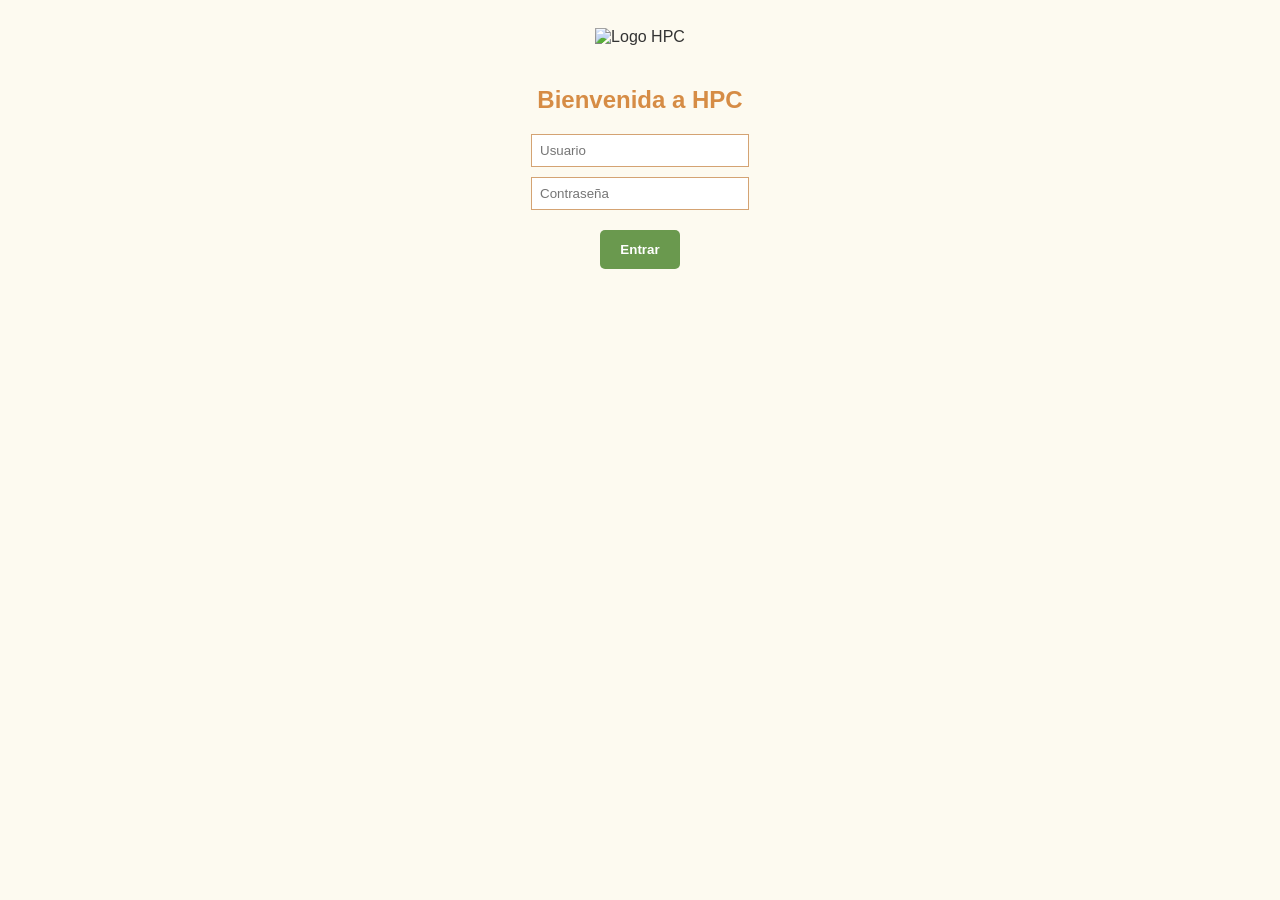
==== index.html @ 6eed102f "Update index.html" ====
<!DOCTYPE html>
<html lang="es">
<head>
    <meta charset="UTF-8">
    <title>Hello Produce Corp - Pedidos</title>
    <style>
        body { font-family: sans-serif; background: #fdfaf0; color: #333; padding: 20px; text-align: center; }
        .hidden { display: none; }
        .logo { width: 150px; margin-bottom: 20px; }
        .producto { border-bottom: 1px solid #d4a373; padding: 15px; display: flex; justify-content: space-between; align-items: center; max-width: 500px; margin: 0 auto; }
        h1, h2 { color: #d68c45; }
        button { background-color: #6a994e; color: white; border: none; padding: 12px 20px; cursor: pointer; border-radius: 5px; margin-top: 10px; font-weight: bold; }
        button:hover { background-color: #386641; }
        input { border: 1px solid #d4a373; padding: 8px; width: 60px; }
    </style>
</head>
<body>

    <!-- Aquí va tu logo (asegúrate de tener el archivo logo.png en tu repositorio) -->
    <img src="logo.png" alt="Logo HPC" class="logo">

    <!-- Pantalla de Login -->
    <div id="login-screen">
        <h2>Bienvenida a HPC</h2>
        <input type="text" id="user" placeholder="Usuario" style="width: 200px; margin-bottom: 10px;"><br>
        <input type="password" id="pass" placeholder="Contraseña" style="width: 200px; margin-bottom: 10px;"><br>
        <button onclick="login()">Entrar</button>
    </div>

    <!-- Pantalla de Catálogo -->
    <div id="app-screen" class="hidden">
        <h1>Catálogo Hello Produce Corp</h1>
        <div id="lista-productos"></div>
        <button onclick="enviarPedido()">Enviar Pedido</button>
        
        <div id="admin-section" class="hidden">
            <h2 style="color:#6a994e; margin-top:30px;">Panel Administrativo</h2>
            <button onclick="verConsolidado()">Ver Total Despachos</button>
            <button onclick="agregarUsuario()" style="background-color: #d68c45;">Agregar Cliente</button>
        </div>
    </div>

    <script src="gemini-code-1779920088639.js"></script>
</body>
</html>
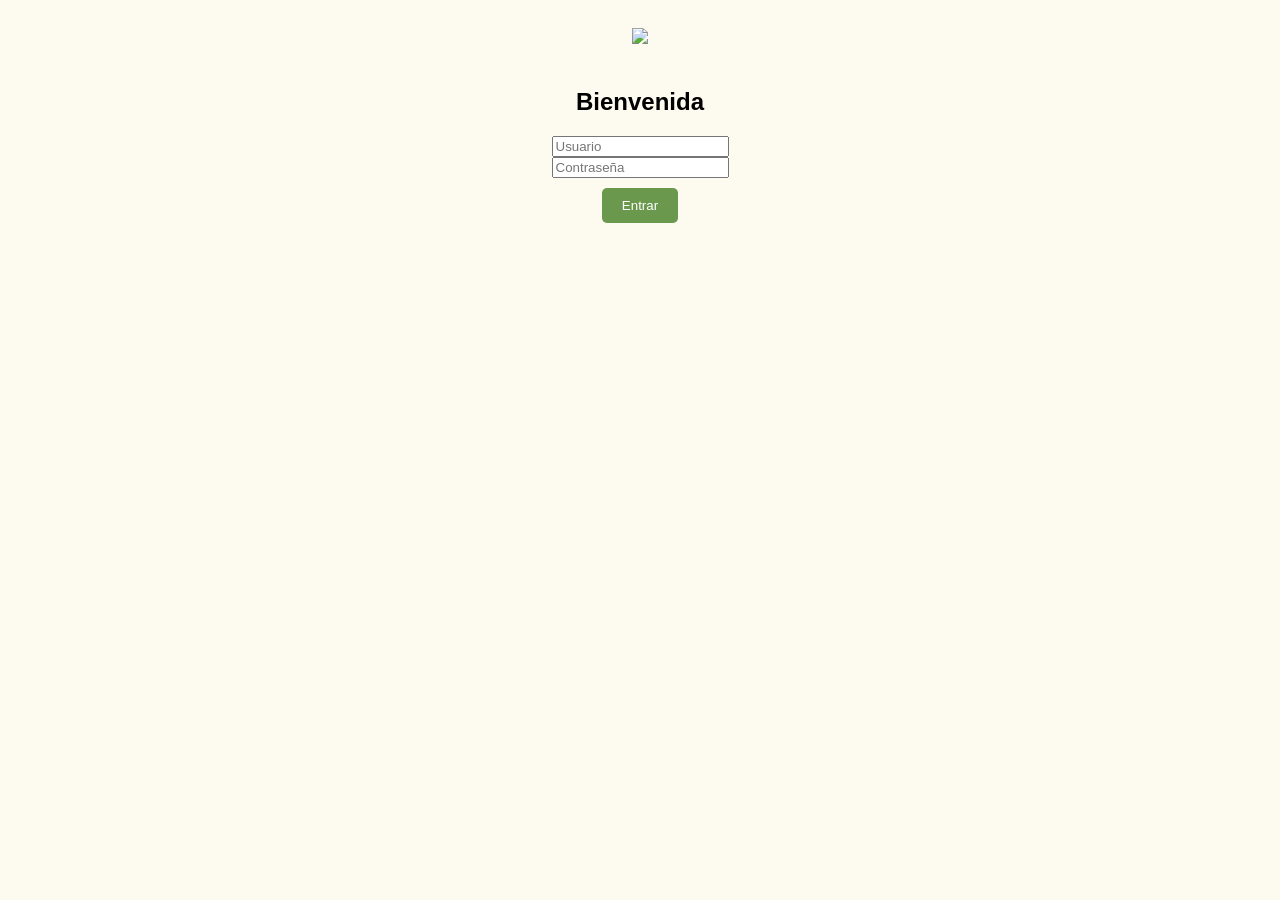
==== commit 6483d501: "Update index.html" ====
--- a/index.html
+++ b/index.html
@@ -2,44 +2,35 @@
 <html lang="es">
 <head>
     <meta charset="UTF-8">
-    <title>Hello Produce Corp - Pedidos</title>
+    <title>Hello Produce Corp</title>
     <style>
-        body { font-family: sans-serif; background: #fdfaf0; color: #333; padding: 20px; text-align: center; }
+        body { font-family: sans-serif; background: #fdfaf0; padding: 20px; text-align: center; }
+        .logo { width: 150px; margin-bottom: 20px; }
+        .producto { border-bottom: 1px solid #d4a373; padding: 10px; display: flex; justify-content: space-between; align-items: center; max-width: 400px; margin: 0 auto; }
+        button { background: #6a994e; color: white; border: none; padding: 10px 20px; border-radius: 5px; cursor: pointer; margin-top: 10px; }
         .hidden { display: none; }
-        .logo { width: 150px; margin-bottom: 20px; }
-        .producto { border-bottom: 1px solid #d4a373; padding: 15px; display: flex; justify-content: space-between; align-items: center; max-width: 500px; margin: 0 auto; }
-        h1, h2 { color: #d68c45; }
-        button { background-color: #6a994e; color: white; border: none; padding: 12px 20px; cursor: pointer; border-radius: 5px; margin-top: 10px; font-weight: bold; }
-        button:hover { background-color: #386641; }
-        input { border: 1px solid #d4a373; padding: 8px; width: 60px; }
     </style>
 </head>
 <body>
-
-    <!-- Aquí va tu logo (asegúrate de tener el archivo logo.png en tu repositorio) -->
-    <img src="logo.png" alt="Logo HPC" class="logo">
-
-    <!-- Pantalla de Login -->
+    <img src="HPC%20%E2%80%94%20Cat%C3%A1logo%20Mayorista%20Premium_files/logo-hpc-CLIYfN25.jpeg" class="logo">
+    
     <div id="login-screen">
-        <h2>Bienvenida a HPC</h2>
-        <input type="text" id="user" placeholder="Usuario" style="width: 200px; margin-bottom: 10px;"><br>
-        <input type="password" id="pass" placeholder="Contraseña" style="width: 200px; margin-bottom: 10px;"><br>
+        <h2>Bienvenida</h2>
+        <input type="text" id="user" placeholder="Usuario"><br>
+        <input type="password" id="pass" placeholder="Contraseña"><br>
         <button onclick="login()">Entrar</button>
     </div>
-
-    <!-- Pantalla de Catálogo -->
     <div id="app-screen" class="hidden">
-        <h1>Catálogo Hello Produce Corp</h1>
+        <h1>Catálogo</h1>
         <div id="lista-productos"></div>
         <button onclick="enviarPedido()">Enviar Pedido</button>
-        
         <div id="admin-section" class="hidden">
-            <h2 style="color:#6a994e; margin-top:30px;">Panel Administrativo</h2>
-            <button onclick="verConsolidado()">Ver Total Despachos</button>
-            <button onclick="agregarUsuario()" style="background-color: #d68c45;">Agregar Cliente</button>
+            <hr>
+            <h3>Panel Admin</h3>
+            <button onclick="verConsolidado()">Ver Despachos</button>
+            <button onclick="agregarUsuario()" style="background:#d68c45;">Agregar Cliente</button>
         </div>
     </div>
-
     <script src="gemini-code-1779920088639.js"></script>
 </body>
 </html>
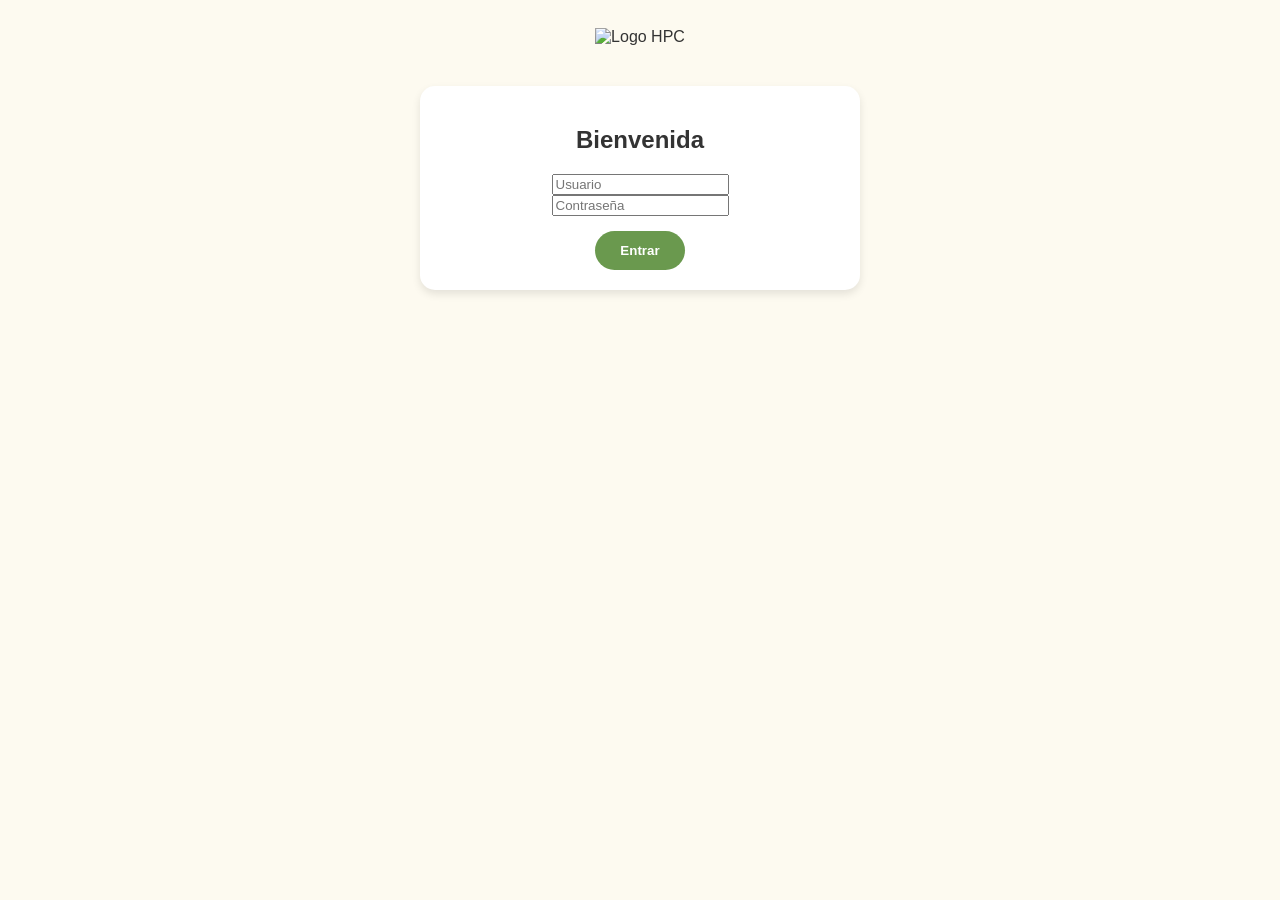
==== commit b84483d4: "Update index.html" ====
--- a/index.html
+++ b/index.html
@@ -4,23 +4,29 @@
     <meta charset="UTF-8">
     <title>Hello Produce Corp</title>
     <style>
-        body { font-family: sans-serif; background: #fdfaf0; padding: 20px; text-align: center; }
+        body { font-family: 'Segoe UI', sans-serif; background: #fdfaf0; color: #333; padding: 20px; text-align: center; }
         .logo { width: 150px; margin-bottom: 20px; }
-        .producto { border-bottom: 1px solid #d4a373; padding: 10px; display: flex; justify-content: space-between; align-items: center; max-width: 400px; margin: 0 auto; }
-        button { background: #6a994e; color: white; border: none; padding: 10px 20px; border-radius: 5px; cursor: pointer; margin-top: 10px; }
+        .card { background: white; border-radius: 15px; padding: 20px; box-shadow: 0 4px 8px rgba(0,0,0,0.1); max-width: 400px; margin: 20px auto; }
+        .producto { display: flex; justify-content: space-between; align-items: center; padding: 10px 0; border-bottom: 1px solid #eee; }
+        button { background: #6a994e; color: white; border: none; padding: 12px 25px; border-radius: 25px; cursor: pointer; font-weight: bold; margin-top: 15px; }
+        button:hover { background: #386641; }
+        input[type="number"] { width: 50px; padding: 5px; border: 1px solid #ddd; border-radius: 5px; }
         .hidden { display: none; }
     </style>
 </head>
 <body>
-    <img src="HPC%20%E2%80%94%20Cat%C3%A1logo%20Mayorista%20Premium_files/logo-hpc-CLIYfN25.jpeg" class="logo">
-    
-    <div id="login-screen">
+
+    <!-- Logo con la ruta corregida a tu carpeta -->
+    <img src="HPC%20%E2%80%94%20Cat%C3%A1logo%20Mayorista%20Premium_files/logo-hpc-CLIYfN25.jpeg" alt="Logo HPC" class="logo">
+
+    <div id="login-screen" class="card">
         <h2>Bienvenida</h2>
         <input type="text" id="user" placeholder="Usuario"><br>
         <input type="password" id="pass" placeholder="Contraseña"><br>
         <button onclick="login()">Entrar</button>
     </div>
-    <div id="app-screen" class="hidden">
+
+    <div id="app-screen" class="hidden" class="card">
         <h1>Catálogo</h1>
         <div id="lista-productos"></div>
         <button onclick="enviarPedido()">Enviar Pedido</button>
@@ -31,6 +37,7 @@
             <button onclick="agregarUsuario()" style="background:#d68c45;">Agregar Cliente</button>
         </div>
     </div>
+
     <script src="gemini-code-1779920088639.js"></script>
 </body>
 </html>
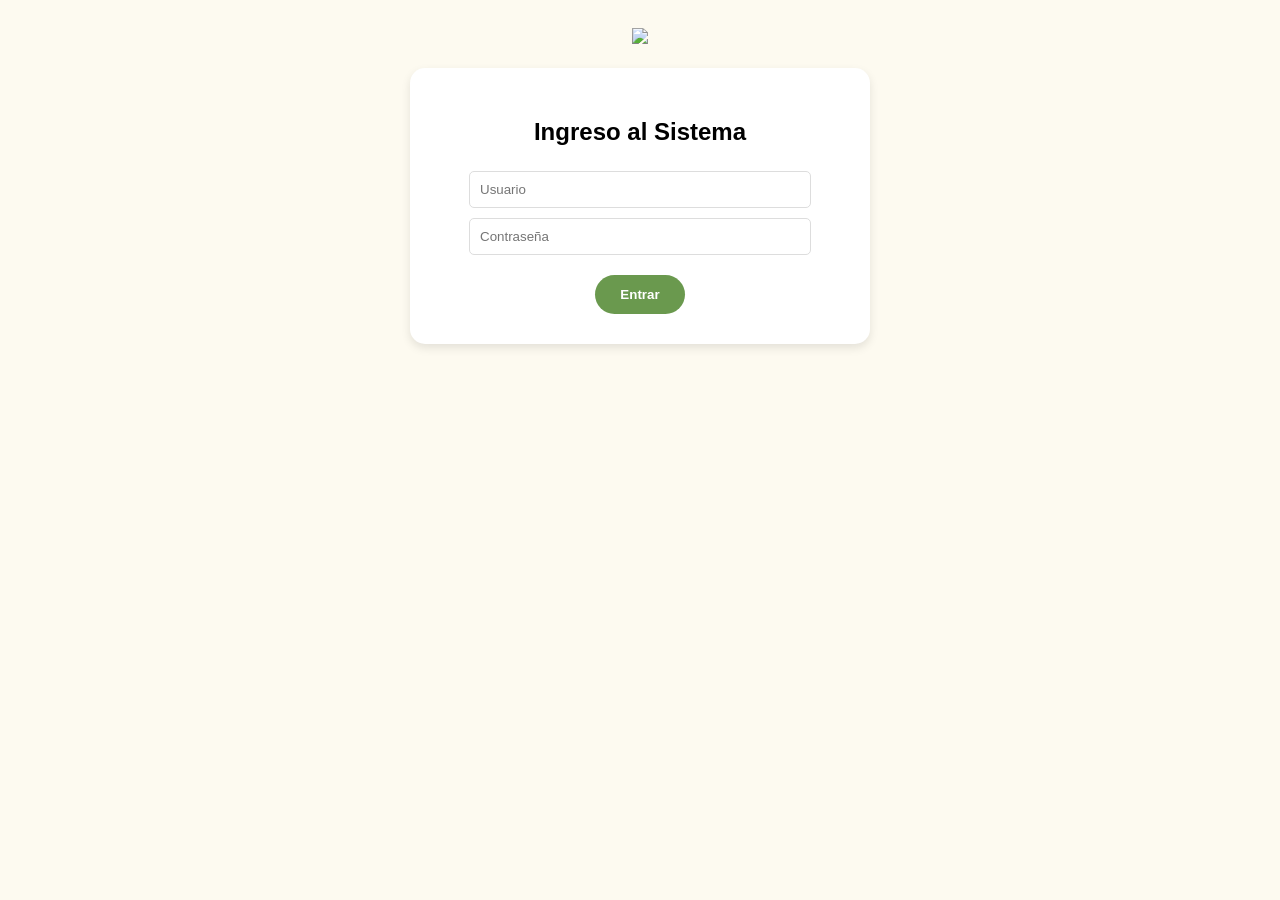
==== commit f01b392e: "Update index.html" ====
--- a/index.html
+++ b/index.html
@@ -2,39 +2,32 @@
 <html lang="es">
 <head>
     <meta charset="UTF-8">
-    <title>Hello Produce Corp</title>
+    <title>Hello Produce Corp - Sistema</title>
     <style>
-        body { font-family: 'Segoe UI', sans-serif; background: #fdfaf0; color: #333; padding: 20px; text-align: center; }
-        .logo { width: 150px; margin-bottom: 20px; }
-        .card { background: white; border-radius: 15px; padding: 20px; box-shadow: 0 4px 8px rgba(0,0,0,0.1); max-width: 400px; margin: 20px auto; }
-        .producto { display: flex; justify-content: space-between; align-items: center; padding: 10px 0; border-bottom: 1px solid #eee; }
-        button { background: #6a994e; color: white; border: none; padding: 12px 25px; border-radius: 25px; cursor: pointer; font-weight: bold; margin-top: 15px; }
-        button:hover { background: #386641; }
-        input[type="number"] { width: 50px; padding: 5px; border: 1px solid #ddd; border-radius: 5px; }
-        .hidden { display: none; }
+        body { font-family: sans-serif; background: #fdfaf0; padding: 20px; text-align: center; }
+        .logo { width: 160px; margin-bottom: 20px; }
+        .card { background: white; padding: 30px; border-radius: 15px; box-shadow: 0 4px 10px rgba(0,0,0,0.1); max-width: 400px; margin: 0 auto; }
+        button { background: #6a994e; color: white; border: none; padding: 12px 25px; border-radius: 20px; cursor: pointer; font-weight: bold; margin-top: 15px; }
+        input { padding: 10px; margin: 5px; width: 80%; border: 1px solid #ddd; border-radius: 5px; }
     </style>
 </head>
 <body>
-
-    <!-- Logo con la ruta corregida a tu carpeta -->
-    <img src="HPC%20%E2%80%94%20Cat%C3%A1logo%20Mayorista%20Premium_files/logo-hpc-CLIYfN25.jpeg" alt="Logo HPC" class="logo">
-
-    <div id="login-screen" class="card">
-        <h2>Bienvenida</h2>
-        <input type="text" id="user" placeholder="Usuario"><br>
-        <input type="password" id="pass" placeholder="Contraseña"><br>
+    <img src="HPC%20%E2%80%94%20Cat%C3%A1logo%20Mayorista%20Premium_files/logo-hpc-CLIYfN25.jpeg" class="logo">
+    
+    <div id="login" class="card">
+        <h2>Ingreso al Sistema</h2>
+        <input type="text" id="user" placeholder="Usuario">
+        <input type="password" id="pass" placeholder="Contraseña">
         <button onclick="login()">Entrar</button>
     </div>
 
-    <div id="app-screen" class="hidden" class="card">
-        <h1>Catálogo</h1>
-        <div id="lista-productos"></div>
-        <button onclick="enviarPedido()">Enviar Pedido</button>
-        <div id="admin-section" class="hidden">
+    <div id="app" style="display:none;" class="card">
+        <h2 id="welcome-msg"></h2>
+        <div id="catalogo"></div>
+        <button id="btn-accion" onclick="procesar()">Generar Pre-Factura</button>
+        <div id="admin-panel" style="display:none; margin-top:20px;">
             <hr>
-            <h3>Panel Admin</h3>
-            <button onclick="verConsolidado()">Ver Despachos</button>
-            <button onclick="agregarUsuario()" style="background:#d68c45;">Agregar Cliente</button>
+            <button onclick="verTotal()" style="background:#d68c45;">Ver Total Despachos</button>
         </div>
     </div>
 
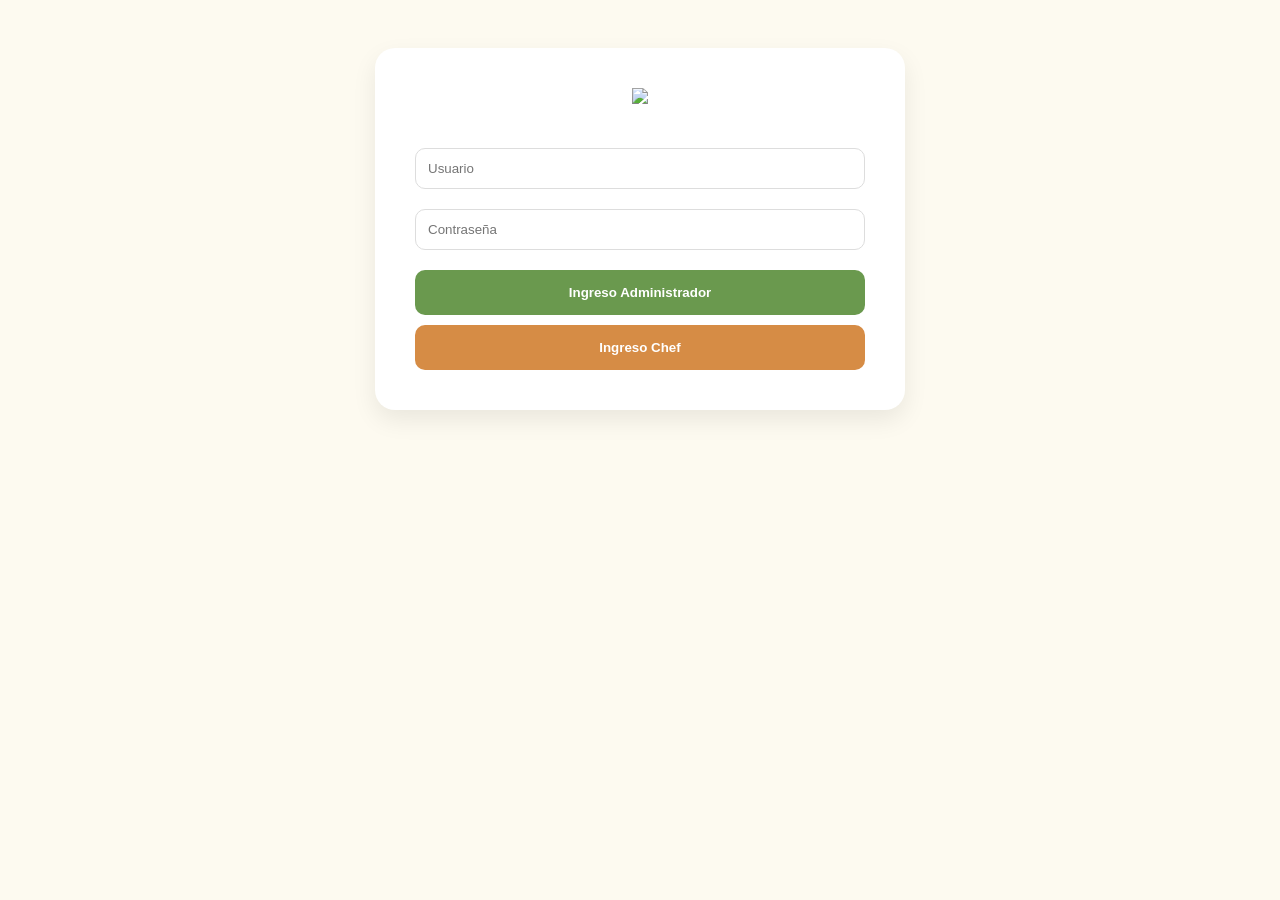
==== commit cb1eeeb7: "Update index.html" ====
--- a/index.html
+++ b/index.html
@@ -2,35 +2,45 @@
 <html lang="es">
 <head>
     <meta charset="UTF-8">
-    <title>Hello Produce Corp - Sistema</title>
+    <title>Hello Produce Corp - Premium</title>
     <style>
-        body { font-family: sans-serif; background: #fdfaf0; padding: 20px; text-align: center; }
-        .logo { width: 160px; margin-bottom: 20px; }
-        .card { background: white; padding: 30px; border-radius: 15px; box-shadow: 0 4px 10px rgba(0,0,0,0.1); max-width: 400px; margin: 0 auto; }
-        button { background: #6a994e; color: white; border: none; padding: 12px 25px; border-radius: 20px; cursor: pointer; font-weight: bold; margin-top: 15px; }
-        input { padding: 10px; margin: 5px; width: 80%; border: 1px solid #ddd; border-radius: 5px; }
+        :root { --primary: #6a994e; --secondary: #d68c45; --bg: #fdfaf0; }
+        body { font-family: 'Segoe UI', sans-serif; background: var(--bg); color: #333; display: flex; justify-content: center; padding: 40px 20px; }
+        .card { background: white; padding: 40px; border-radius: 20px; box-shadow: 0 10px 25px rgba(0,0,0,0.08); width: 100%; max-width: 450px; text-align: center; }
+        .logo { width: 180px; margin-bottom: 30px; }
+        h1 { color: var(--primary); font-size: 24px; }
+        input { width: 100%; padding: 12px; margin: 10px 0; border: 1px solid #ddd; border-radius: 10px; box-sizing: border-box; }
+        button { background: var(--primary); color: white; border: none; padding: 15px; border-radius: 10px; width: 100%; cursor: pointer; font-weight: bold; margin-top: 10px; transition: 0.3s; }
+        button:hover { opacity: 0.9; }
+        .admin-btn { background: var(--secondary); }
+        .producto-row { display: flex; justify-content: space-between; align-items: center; padding: 15px 0; border-bottom: 1px solid #f0f0f0; }
+        .hidden { display: none; }
     </style>
 </head>
 <body>
+
+<div class="card">
     <img src="HPC%20%E2%80%94%20Cat%C3%A1logo%20Mayorista%20Premium_files/logo-hpc-CLIYfN25.jpeg" class="logo">
     
-    <div id="login" class="card">
-        <h2>Ingreso al Sistema</h2>
+    <!-- Pantalla Login -->
+    <div id="login-screen">
         <input type="text" id="user" placeholder="Usuario">
         <input type="password" id="pass" placeholder="Contraseña">
-        <button onclick="login()">Entrar</button>
+        <button onclick="intentarIngreso('admin')">Ingreso Administrador</button>
+        <button onclick="intentarIngreso('chef')" class="admin-btn">Ingreso Chef</button>
     </div>
 
-    <div id="app" style="display:none;" class="card">
-        <h2 id="welcome-msg"></h2>
-        <div id="catalogo"></div>
-        <button id="btn-accion" onclick="procesar()">Generar Pre-Factura</button>
-        <div id="admin-panel" style="display:none; margin-top:20px;">
-            <hr>
-            <button onclick="verTotal()" style="background:#d68c45;">Ver Total Despachos</button>
+    <!-- Pantalla App -->
+    <div id="app-screen" class="hidden">
+        <h1>Catálogo HPC</h1>
+        <div id="lista-productos"></div>
+        <button onclick="procesarOrden()">Generar Pre-Factura</button>
+        <div id="admin-panel" class="hidden">
+            <button onclick="verConsolidado()" class="admin-btn">Ver Total Despachos</button>
         </div>
     </div>
+</div>
 
-    <script src="gemini-code-1779920088639.js"></script>
+<script src="gemini-code-1779920088639.js"></script>
 </body>
 </html>
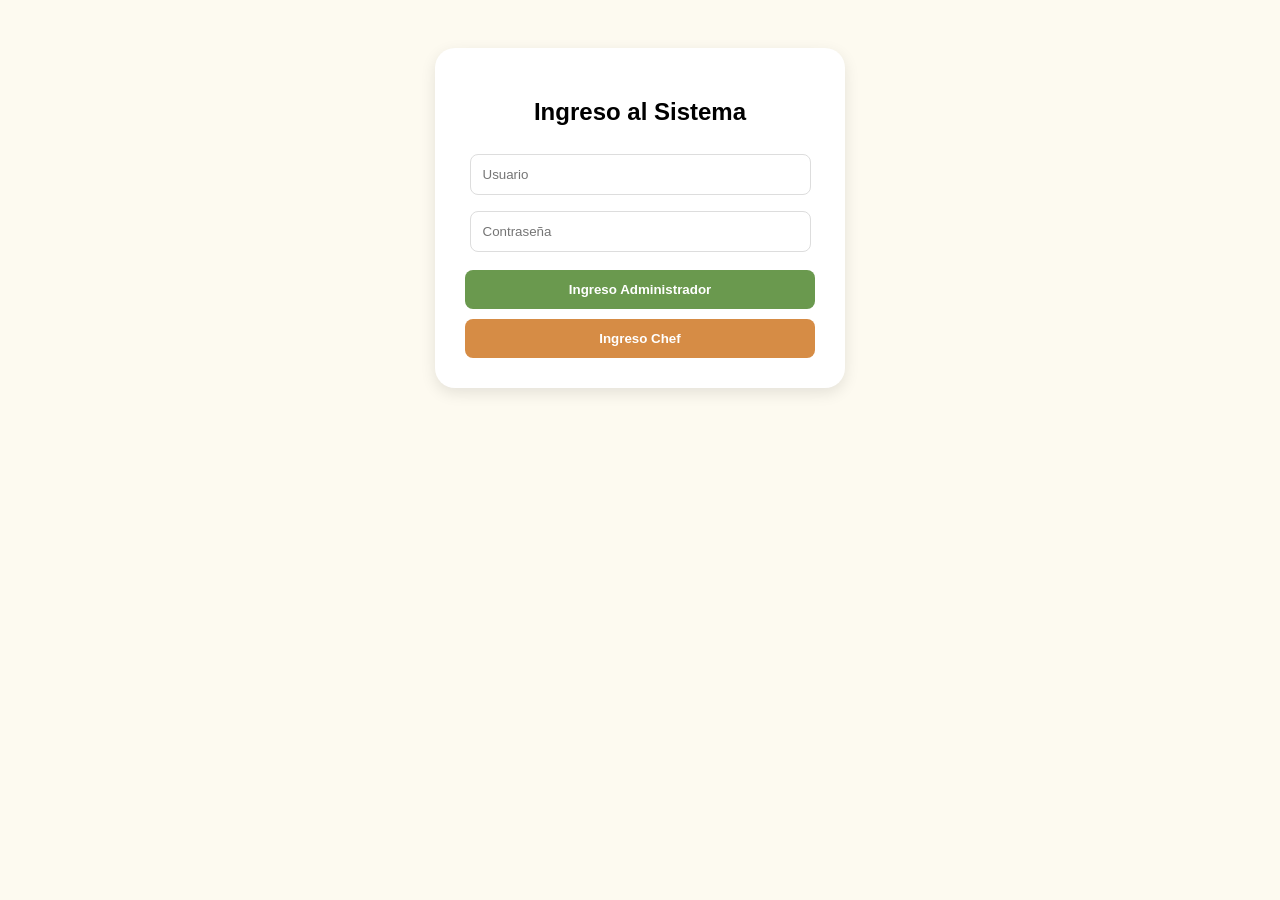
==== commit 82825c3f: "Update index.html" ====
--- a/index.html
+++ b/index.html
@@ -2,45 +2,40 @@
 <html lang="es">
 <head>
     <meta charset="UTF-8">
-    <title>Hello Produce Corp - Premium</title>
+    <title>Hello Produce Corp</title>
     <style>
-        :root { --primary: #6a994e; --secondary: #d68c45; --bg: #fdfaf0; }
-        body { font-family: 'Segoe UI', sans-serif; background: var(--bg); color: #333; display: flex; justify-content: center; padding: 40px 20px; }
-        .card { background: white; padding: 40px; border-radius: 20px; box-shadow: 0 10px 25px rgba(0,0,0,0.08); width: 100%; max-width: 450px; text-align: center; }
-        .logo { width: 180px; margin-bottom: 30px; }
-        h1 { color: var(--primary); font-size: 24px; }
-        input { width: 100%; padding: 12px; margin: 10px 0; border: 1px solid #ddd; border-radius: 10px; box-sizing: border-box; }
-        button { background: var(--primary); color: white; border: none; padding: 15px; border-radius: 10px; width: 100%; cursor: pointer; font-weight: bold; margin-top: 10px; transition: 0.3s; }
-        button:hover { opacity: 0.9; }
-        .admin-btn { background: var(--secondary); }
-        .producto-row { display: flex; justify-content: space-between; align-items: center; padding: 15px 0; border-bottom: 1px solid #f0f0f0; }
+        body { font-family: 'Segoe UI', sans-serif; background: #fdfaf0; display: flex; justify-content: center; padding: 40px; }
+        .card { background: white; padding: 30px; border-radius: 20px; box-shadow: 0 5px 15px rgba(0,0,0,0.1); width: 350px; text-align: center; }
+        .logo { width: 150px; margin-bottom: 20px; }
+        input { width: 90%; padding: 12px; margin: 8px 0; border: 1px solid #ddd; border-radius: 8px; }
+        button { width: 100%; padding: 12px; border: none; border-radius: 8px; cursor: pointer; color: white; font-weight: bold; margin-top: 10px; }
+        .btn-admin { background: #6a994e; }
+        .btn-chef { background: #d68c45; }
         .hidden { display: none; }
     </style>
 </head>
 <body>
+    <div class="card">
+        <!-- Logo con ruta limpia -->
+        <img src="logo.png" alt="Logo" class="logo" onerror="this.style.display='none'">
+        
+        <div id="login-screen">
+            <h2>Ingreso al Sistema</h2>
+            <input type="text" id="user" placeholder="Usuario">
+            <input type="password" id="pass" placeholder="Contraseña">
+            <button class="btn-admin" onclick="intentarIngreso('admin')">Ingreso Administrador</button>
+            <button class="btn-chef" onclick="intentarIngreso('chef')">Ingreso Chef</button>
+        </div>
 
-<div class="card">
-    <img src="HPC%20%E2%80%94%20Cat%C3%A1logo%20Mayorista%20Premium_files/logo-hpc-CLIYfN25.jpeg" class="logo">
-    
-    <!-- Pantalla Login -->
-    <div id="login-screen">
-        <input type="text" id="user" placeholder="Usuario">
-        <input type="password" id="pass" placeholder="Contraseña">
-        <button onclick="intentarIngreso('admin')">Ingreso Administrador</button>
-        <button onclick="intentarIngreso('chef')" class="admin-btn">Ingreso Chef</button>
-    </div>
-
-    <!-- Pantalla App -->
-    <div id="app-screen" class="hidden">
-        <h1>Catálogo HPC</h1>
-        <div id="lista-productos"></div>
-        <button onclick="procesarOrden()">Generar Pre-Factura</button>
-        <div id="admin-panel" class="hidden">
-            <button onclick="verConsolidado()" class="admin-btn">Ver Total Despachos</button>
+        <div id="app-screen" class="hidden">
+            <h2 id="role-title"></h2>
+            <div id="lista-productos"></div>
+            <button class="btn-admin" onclick="procesarOrden()">Generar Pre-Factura</button>
+            <div id="admin-panel" class="hidden">
+                <button class="btn-chef" onclick="verConsolidado()">Ver Total Despachos</button>
+            </div>
         </div>
     </div>
-</div>
-
-<script src="gemini-code-1779920088639.js"></script>
+    <script src="gemini-code-1779920088639.js"></script>
 </body>
 </html>
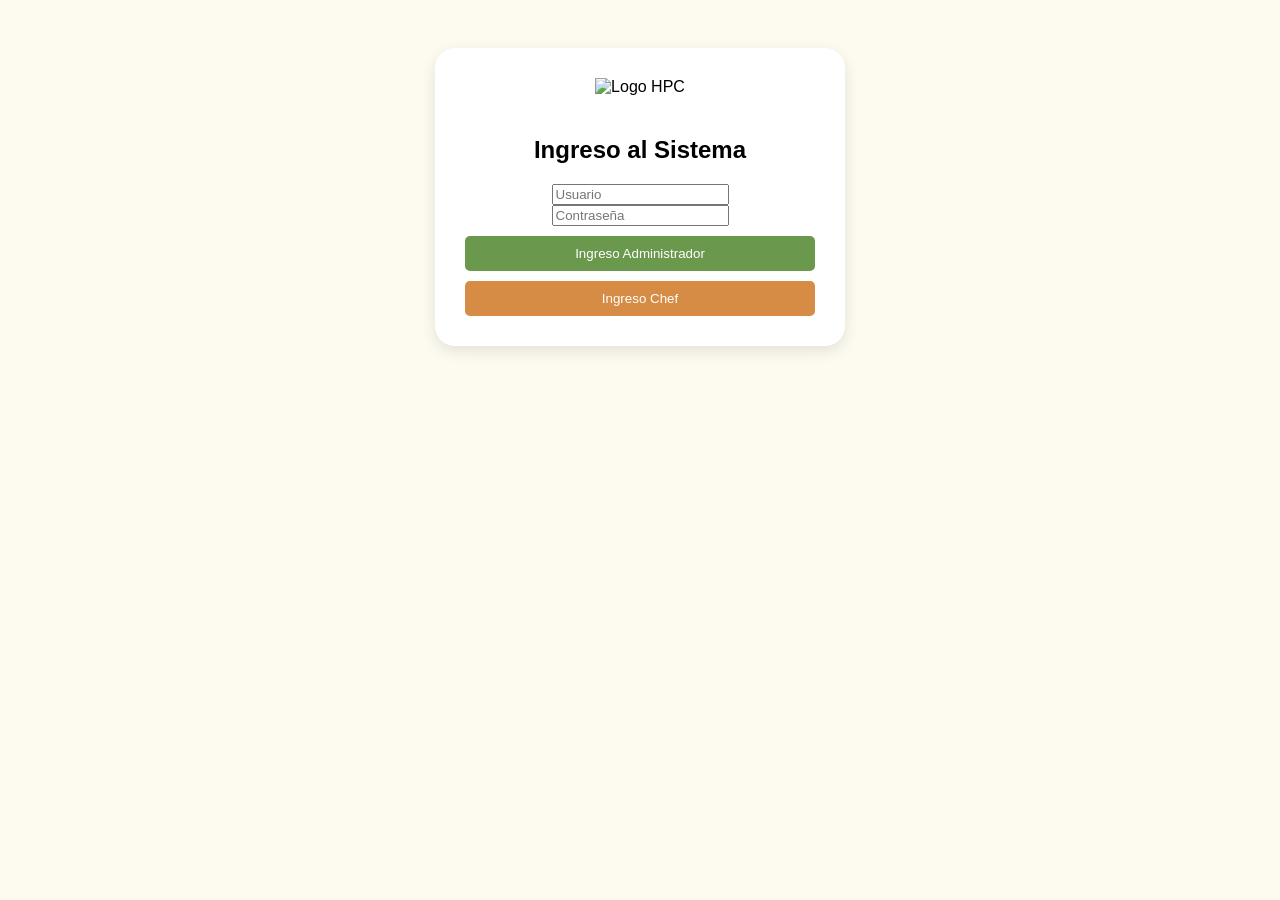
==== commit 0d40528d: "Update index.html" ====
--- a/index.html
+++ b/index.html
@@ -3,36 +3,32 @@
 <head>
     <meta charset="UTF-8">
     <title>Hello Produce Corp</title>
+    <link rel="stylesheet" href="styles-wcwTZXKF.css">
     <style>
-        body { font-family: 'Segoe UI', sans-serif; background: #fdfaf0; display: flex; justify-content: center; padding: 40px; }
+        body { font-family: sans-serif; background: #fdfaf0; display: flex; justify-content: center; padding: 40px; }
         .card { background: white; padding: 30px; border-radius: 20px; box-shadow: 0 5px 15px rgba(0,0,0,0.1); width: 350px; text-align: center; }
         .logo { width: 150px; margin-bottom: 20px; }
-        input { width: 90%; padding: 12px; margin: 8px 0; border: 1px solid #ddd; border-radius: 8px; }
-        button { width: 100%; padding: 12px; border: none; border-radius: 8px; cursor: pointer; color: white; font-weight: bold; margin-top: 10px; }
-        .btn-admin { background: #6a994e; }
-        .btn-chef { background: #d68c45; }
-        .hidden { display: none; }
     </style>
 </head>
 <body>
     <div class="card">
-        <!-- Logo con ruta limpia -->
-        <img src="logo.png" alt="Logo" class="logo" onerror="this.style.display='none'">
+        <!-- RUTA EXACTA PARA EL ARCHIVO QUE TIENES EN LA RAÍZ -->
+        <img src="logo-hpc-CLIYfN25.jpeg" alt="Logo HPC" class="logo">
         
         <div id="login-screen">
             <h2>Ingreso al Sistema</h2>
             <input type="text" id="user" placeholder="Usuario">
             <input type="password" id="pass" placeholder="Contraseña">
-            <button class="btn-admin" onclick="intentarIngreso('admin')">Ingreso Administrador</button>
-            <button class="btn-chef" onclick="intentarIngreso('chef')">Ingreso Chef</button>
+            <button onclick="intentarIngreso('admin')" style="background:#6a994e; color:white; width:100%; border:none; padding:10px; border-radius:5px; margin-top:10px; cursor:pointer;">Ingreso Administrador</button>
+            <button onclick="intentarIngreso('chef')" style="background:#d68c45; color:white; width:100%; border:none; padding:10px; border-radius:5px; margin-top:10px; cursor:pointer;">Ingreso Chef</button>
         </div>
 
-        <div id="app-screen" class="hidden">
+        <div id="app-screen" style="display:none;">
             <h2 id="role-title"></h2>
             <div id="lista-productos"></div>
-            <button class="btn-admin" onclick="procesarOrden()">Generar Pre-Factura</button>
-            <div id="admin-panel" class="hidden">
-                <button class="btn-chef" onclick="verConsolidado()">Ver Total Despachos</button>
+            <button onclick="procesarOrden()" style="background:#6a994e; color:white; width:100%; border:none; padding:10px; border-radius:5px;">Generar Pre-Factura</button>
+            <div id="admin-panel" style="display:none; margin-top:10px;">
+                <button onclick="verConsolidado()" style="background:#d68c45; color:white; width:100%; border:none; padding:10px; border-radius:5px;">Ver Total Despachos</button>
             </div>
         </div>
     </div>
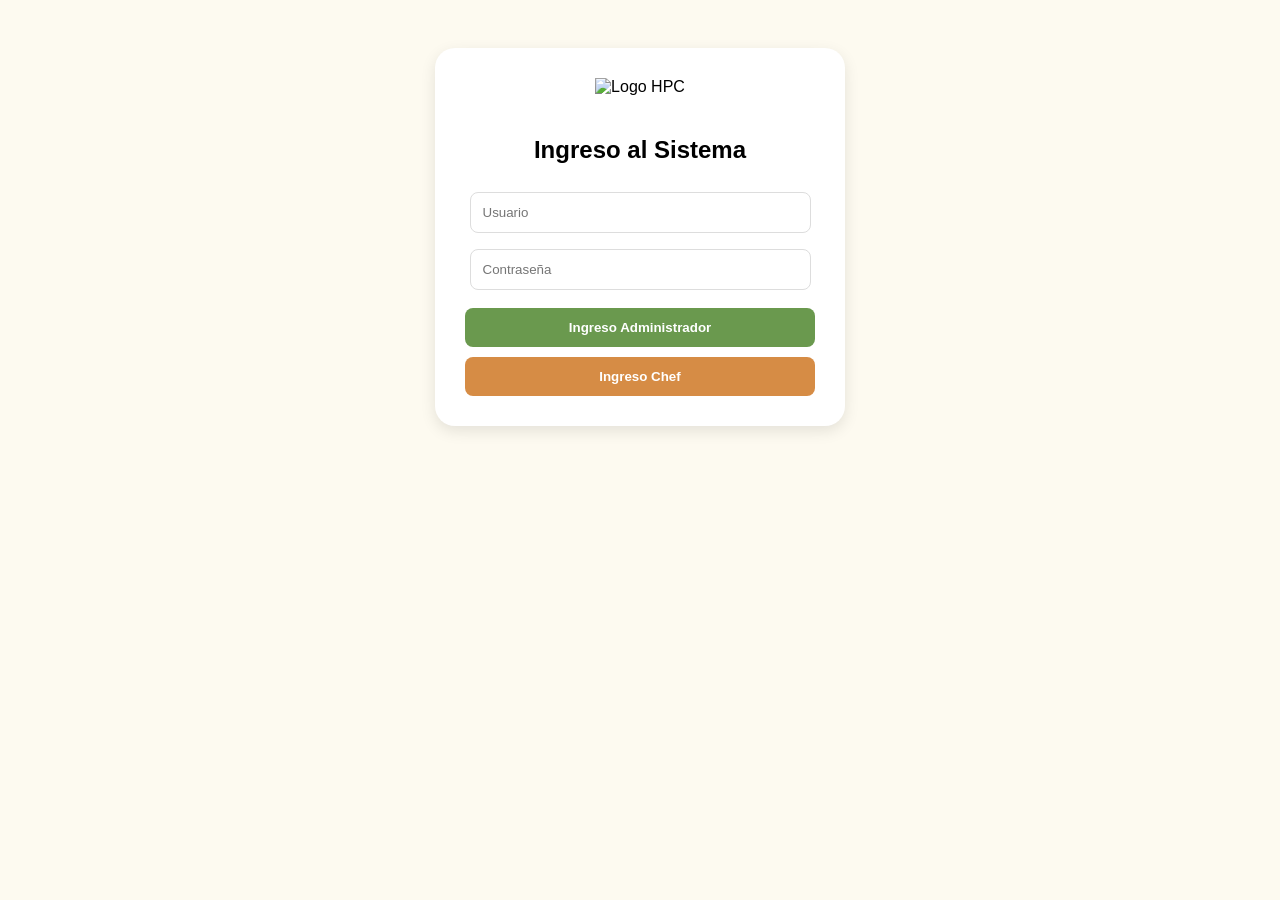
==== commit efbc6757: "Update index.html" ====
--- a/index.html
+++ b/index.html
@@ -5,30 +5,32 @@
     <title>Hello Produce Corp</title>
     <link rel="stylesheet" href="styles-wcwTZXKF.css">
     <style>
-        body { font-family: sans-serif; background: #fdfaf0; display: flex; justify-content: center; padding: 40px; }
+        body { font-family: 'Segoe UI', sans-serif; background: #fdfaf0; display: flex; justify-content: center; padding: 40px; }
         .card { background: white; padding: 30px; border-radius: 20px; box-shadow: 0 5px 15px rgba(0,0,0,0.1); width: 350px; text-align: center; }
         .logo { width: 150px; margin-bottom: 20px; }
+        input { width: 90%; padding: 12px; margin: 8px 0; border: 1px solid #ddd; border-radius: 8px; }
+        button { width: 100%; padding: 12px; border: none; border-radius: 8px; cursor: pointer; color: white; font-weight: bold; margin-top: 10px; }
+        .hidden { display: none; }
     </style>
 </head>
 <body>
     <div class="card">
-        <!-- RUTA EXACTA PARA EL ARCHIVO QUE TIENES EN LA RAÍZ -->
-        <img src="logo-hpc-CLIYfN25.jpeg" alt="Logo HPC" class="logo">
+        <img src="logo.png" alt="Logo HPC" class="logo">
         
         <div id="login-screen">
             <h2>Ingreso al Sistema</h2>
             <input type="text" id="user" placeholder="Usuario">
             <input type="password" id="pass" placeholder="Contraseña">
-            <button onclick="intentarIngreso('admin')" style="background:#6a994e; color:white; width:100%; border:none; padding:10px; border-radius:5px; margin-top:10px; cursor:pointer;">Ingreso Administrador</button>
-            <button onclick="intentarIngreso('chef')" style="background:#d68c45; color:white; width:100%; border:none; padding:10px; border-radius:5px; margin-top:10px; cursor:pointer;">Ingreso Chef</button>
+            <button onclick="intentarIngreso('admin')" style="background:#6a994e;">Ingreso Administrador</button>
+            <button onclick="intentarIngreso('chef')" style="background:#d68c45;">Ingreso Chef</button>
         </div>
 
-        <div id="app-screen" style="display:none;">
+        <div id="app-screen" class="hidden">
             <h2 id="role-title"></h2>
             <div id="lista-productos"></div>
-            <button onclick="procesarOrden()" style="background:#6a994e; color:white; width:100%; border:none; padding:10px; border-radius:5px;">Generar Pre-Factura</button>
-            <div id="admin-panel" style="display:none; margin-top:10px;">
-                <button onclick="verConsolidado()" style="background:#d68c45; color:white; width:100%; border:none; padding:10px; border-radius:5px;">Ver Total Despachos</button>
+            <button onclick="procesarOrden()" style="background:#6a994e;">Generar Pre-Factura</button>
+            <div id="admin-panel" class="hidden">
+                <button onclick="verConsolidado()" style="background:#d68c45; margin-top:10px;">Ver Total Despachos</button>
             </div>
         </div>
     </div>
